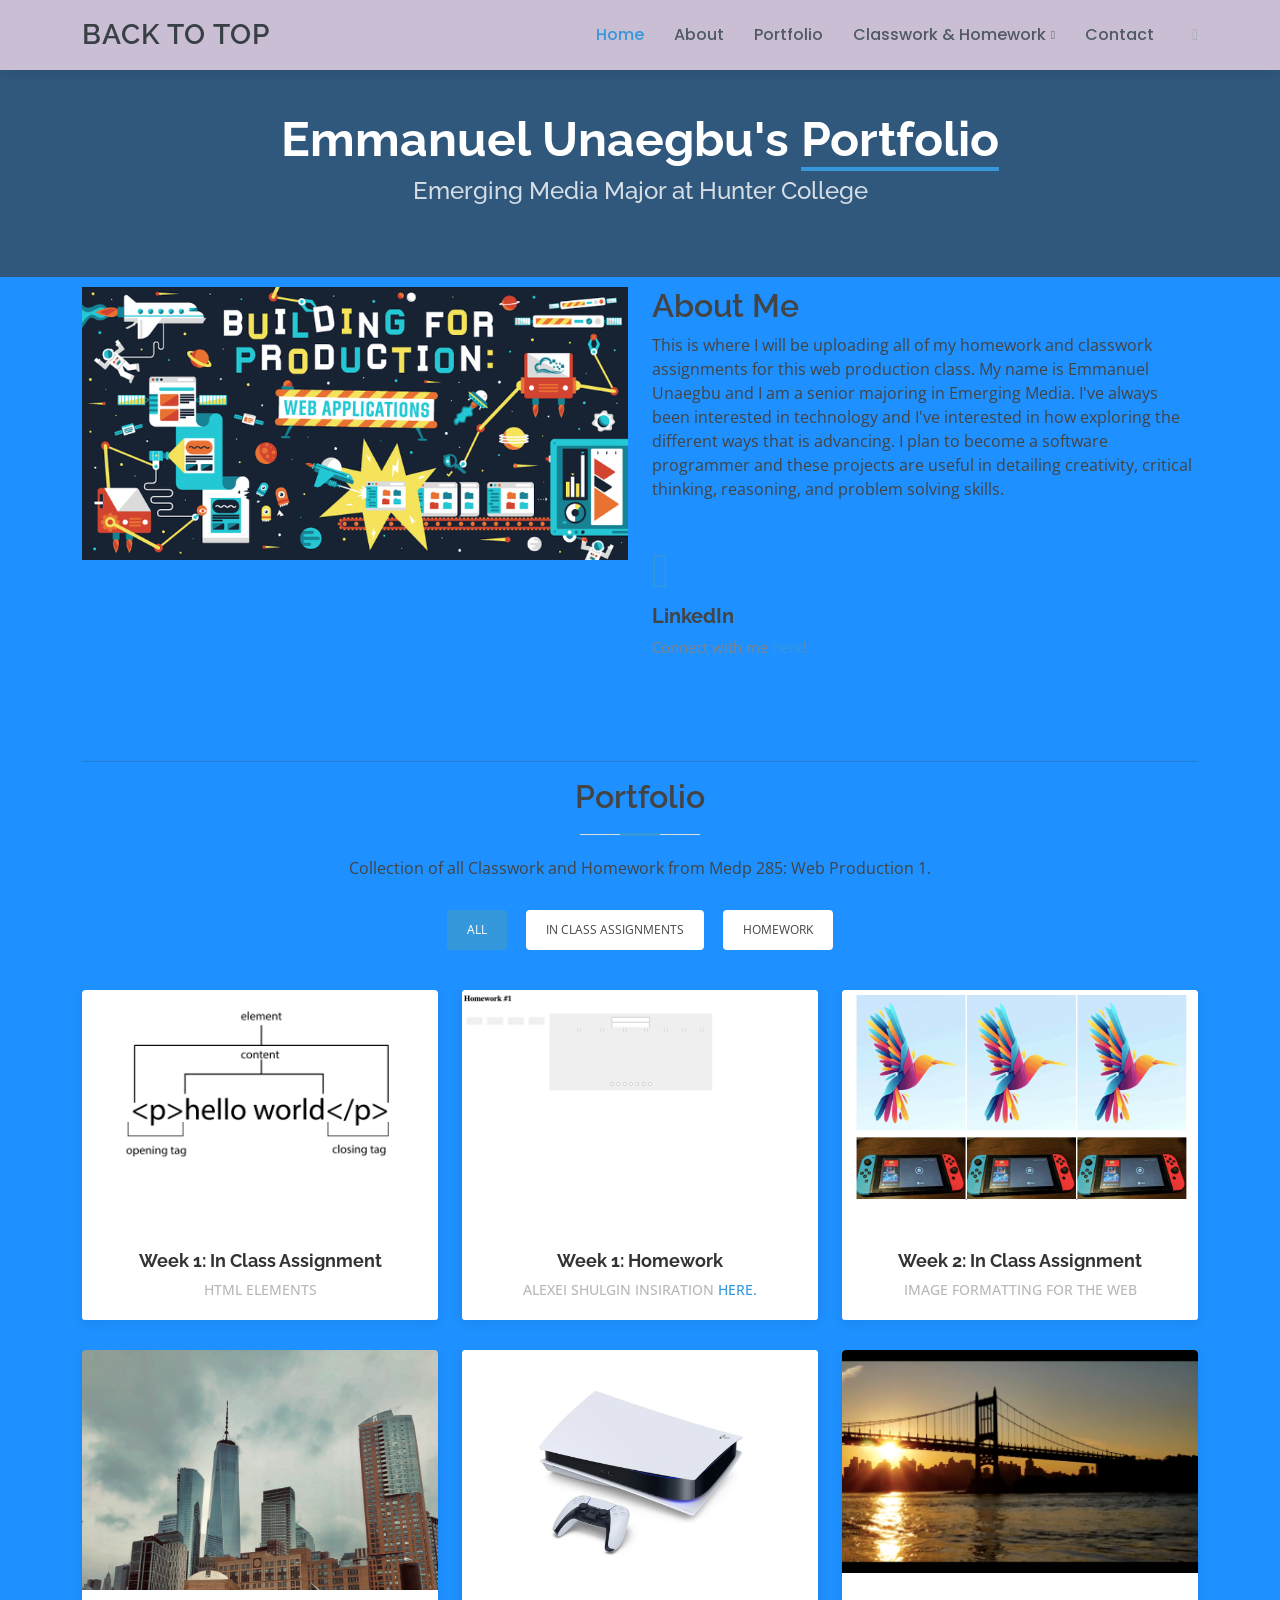
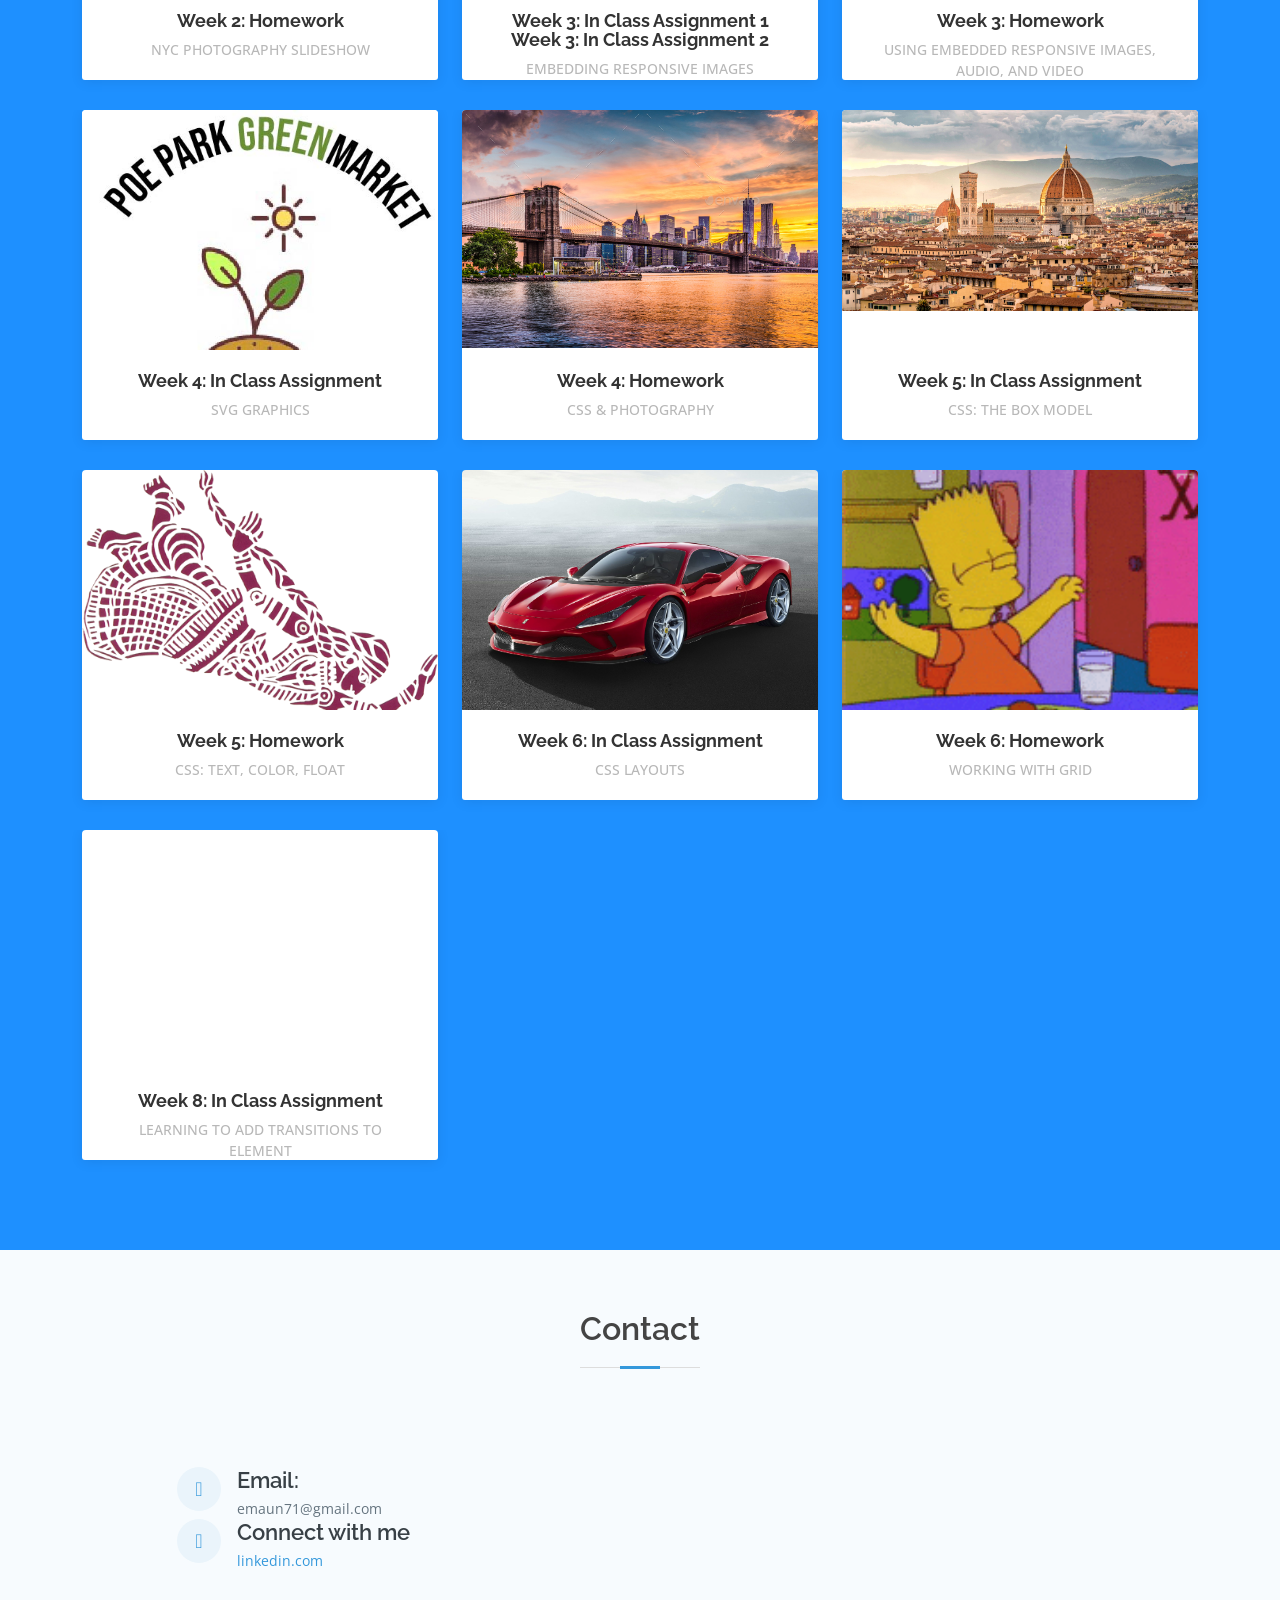
==== index.html @ 6c716d38 "Rename homepage-index.html to index.html" ====
<!DOCTYPE html>
<html lang="en">

<head>
  <meta charset="utf-8">
  <meta content="width=device-width, initial-scale=1.0" name="viewport">

  <title>Emmanuel Unaegbu's Portfolio</title>
  <meta name="description" content="Web Production Home Page">
  <meta name="author" content="Emmanuel Unaegbu">
  <link rel="shortcut icon" href="img/favicon.png">

  <link href="img/favicon.png" rel="icon">
  <link href="assets/img/apple-touch-icon.png" rel="apple-touch-icon">

  <!-- Google Fonts -->
  <link href="https://fonts.googleapis.com/css?family=Open+Sans:300,300i,400,400i,600,600i,700,700i|Raleway:300,300i,400,400i,500,500i,600,600i,700,700i|Poppins:300,300i,400,400i,500,500i,600,600i,700,700i" rel="stylesheet">

  <!-- Vendor CSS Files -->
  <link href="bootstrap.min.css" rel="stylesheet">
  <link href="bootstrap-icons.css" rel="stylesheet">
  <link href="boxicons.min.css" rel="stylesheet">
  <link href="glightbox.min.css" rel="stylesheet">
  <link href="swiper-bundle.min.css" rel="stylesheet">

  <!-- Template Main CSS File -->
  <link href="carousel.css" rel="stylesheet">

  <!-- =======================================================
  * Template Name: Lumia - v4.1.0
  * Template URL: https://bootstrapmade.com/lumia-bootstrap-business-template/
  * Author: BootstrapMade.com
  * License: https://bootstrapmade.com/license/
  ======================================================== -->
</head>

<body>

  <!-- ======= Header ======= -->
  <header id="header" class="fixed-top d-flex align-items-center">
    <div class="container d-flex align-items-center">

      <div class="logo me-auto">
        <h1><a href="index.html">Back to Top</a></h1>
        <!-- Uncomment below if you prefer to use an image logo -->
        <!-- <a href="index.html"><img src="assets/img/logo.png" alt="" class="img-fluid"></a>-->
      </div>

      <nav id="navbar" class="navbar order-last order-lg-0">
        <ul>
          <li><a class="nav-link scrollto active" href="#hero">Home</a></li>
          <li><a class="nav-link scrollto" href="#about">About</a></li>
          <li><a class="nav-link scrollto " href="#portfolio">Portfolio</a></li>
          <li class="dropdown"><a href="#"><span>Classwork & Homework</span> <i class="bi bi-chevron-down"></i></a>
            <ul>
              <li class="dropdown"><a href="#"><span>Week 1</span> <i class="bi bi-chevron-right"></i></a>
                <ul>
                  <li><a href="HW1.html">Homework</a></li>
                  <li><a href="CW1.html">In Class Assignment</a></li>
                </ul>
              </li>

              <li class="dropdown"><a href="#"><span>Week 2</span> <i class="bi bi-chevron-right"></i></a>
                <ul>
                  <li><a href="HW2.html">Homework</a></li>
                  <li><a href="CW2.html">In Class Assignment</a></li>
                </ul>
              </li>

              <li class="dropdown"><a href="#"><span>Week 3</span> <i class="bi bi-chevron-right"></i></a>
                <ul>
                  <li><a href="HW3.html">Homework</a></li>
                  <li><a href="CW3.1.html">In Class Assignment 1</a></li>
                  <li><a href="CW3.2.html">In Class Assignment 2</a></li>
                </ul>
              </li>

              <li class="dropdown"><a href="#"><span>Week 4</span> <i class="bi bi-chevron-right"></i></a>
                <ul>
                  <li><a href="HW4.html">Homework</a></li>
                  <li><a href="CW4.html">In Class Assignment</a></li>
                </ul>
              </li>

              <li class="dropdown"><a href="#"><span>Week 5</span> <i class="bi bi-chevron-right"></i></a>
                <ul>
                  <li><a href="HW5.html">Homework</a></li>
                  <li><a href="CW5.html">In Class Assignment</a></li>
                </ul>
              </li>

              <li class="dropdown"><a href="#"><span>Week 6</span> <i class="bi bi-chevron-right"></i></a>
                <ul>
                  <li><a href="HW6.html">Homework 1</a></li>
                  <li><a href="HW6b.html">Homework 2 </a></li>
                  <li><a href="CW6.html">In Class Assignment</a></li>
                </ul>
              </li>

              <li class="dropdown"><a href="#"><span>Week 7</span> <i class="bi bi-chevron-right"></i></a>
                <ul>

                  <li><a href="CW7.html">In Class Assignment</a></li>
                </ul>
              </li>

            </ul>
          </li>

          <li><a class="nav-link scrollto" href="#contact">Contact</a></li>
        </ul>
        <i class="bi bi-list mobile-nav-toggle"></i>
      </nav><!-- .navbar -->

      <div class="header-social-links d-flex align-items-center">

        <a href="linkedin.com/in/emmanuel-unaegbu-a57628207" class="linkedin"><i class="bi bi-linkedin"></i></i></a>
      </div>

    </div>
  </header><!-- End Header -->

  <!-- ======= Hero Section ======= -->
  <section id="hero" class="d-flex flex-column justify-content-center align-items-center">
    <div class="container text-center text-md-left" data-aos="fade-up">
      <h1>Emmanuel Unaegbu's <span>Portfolio</span></h1>
      <h2>Emerging Media Major at Hunter College</h2>
    </div>
  </section><!-- End Hero -->

  <main id="main">

    <!-- ======= About Section ======= -->
    <section id="about" class="about">
      <div class="container">

        <div class="row">
          <div class="col-lg-6">
            <img src="build.jpg" class="img-fluid" alt="">
          </div>
          <div class="col-lg-6 pt-4 pt-lg-0">
            <h3>About Me</h3>
            <p>
              This is where I will be uploading all of my homework and classwork assignments for this web production class.
                My name is Emmanuel Unaegbu and I am a senior majoring in Emerging Media. I've always been interested in technology
                and I've interested in how exploring the different ways that is advancing. I plan to become a software programmer
                and these projects are useful in detailing creativity, critical thinking, reasoning, and problem solving skills.

            </p>
            <div class="row icon-boxes">
              <div class="col-md-6">
                <i class="bi bi-linkedin"></i>
                <h4>LinkedIn</h4>
                <p>Connect with me<a href="linkedin.com/in/emmanuel-unaegbu-a57628207"> here</a>!</p>
              </div>

            </div>
          </div>
        </div>

      </div>
    </section><!-- End About Section -->


    <!-- ======= Portfolio Section ======= -->
    <section id="portfolio" class="portfolio">
      <div class="container">
<hr>
        <div class="section-title">
          <h2>Portfolio</h2>
          <p>Collection of all Classwork and Homework from Medp 285: Web Production 1.</p>
        </div>

        <div class="row">
          <div class="col-lg-12">
            <ul id="portfolio-flters">
              <li data-filter="*" class="filter-active">All</li>
              <li data-filter=".filter-class">In Class Assignments</li>
              <li data-filter=".filter-hw">Homework</li>
            </ul>
          </div>
        </div>

        <div class="row portfolio-container">

          <div class="col-lg-4 col-md-6 portfolio-item filter-class wow fadeInUp">
            <div class="portfolio-wrap">
              <figure>
                <img src="html.png" class="img-fluid" alt="">
                <a href="html.png" data-gallery="portfolioGallery" class="link-preview portfolio-lightbox" title="Preview"><i class="bx bx-plus"></i></a>
                <a href="CW1.html" class="link-details" title="More Details"><i class="bx bx-link"></i></a>
              </figure>

              <div class="portfolio-info">
                <h4><a href="CW1.html">Week 1: In Class Assignment</a></h4>
                <p>HTML Elements</p>
              </div>
            </div>
          </div>

          <div class="col-lg-4 col-md-6 portfolio-item filter-hw wow fadeInUp">
            <div class="portfolio-wrap">
              <figure>
                <img src="HW1pic.png" class="img-fluid" alt="">
                <a href="HW1pic.png" class="link-preview portfolio-lightbox" data-gallery="portfolioGallery" title="Preview"><i class="bx bx-plus"></i></a>
                <a href="HW1.html" class="link-details" title="More Details"><i class="bx bx-link"></i></a>
              </figure>

              <div class="portfolio-info">
                <h4><a href="HW1.html">Week 1: Homework</a></h4>
                <p> Alexei Shulgin Insiration <a href="http://www.c3.hu/collection/form/index1.html"> here.</a></p>
              </div>
            </div>
          </div>

          <div class="col-lg-4 col-md-6 portfolio-item filter-class wow fadeInUp">
            <div class="portfolio-wrap">
              <figure>
                <img src="CW2pic.png" class="img-fluid" alt="">
                <a href="CW2pic.png" data-gallery="portfolioGallery" class="link-preview portfolio-lightbox" title="Preview"><i class="bx bx-plus"></i></a>
                <a href="CW2.html" class="link-details" title="More Details"><i class="bx bx-link"></i></a>
              </figure>

              <div class="portfolio-info">
                <h4><a href="CW2.html">Week 2: In Class Assignment</a></h4>
                <p> Image Formatting for the Web</p>
              </div>
            </div>
          </div>

          <div class="col-lg-4 col-md-6 portfolio-item filter-hw wow fadeInUp">
            <div class="portfolio-wrap">
              <figure>
                <img src="img07.jpg" class="img-fluid" alt="">
                <a href="img07.jpg" class="link-preview portfolio-lightbox" data-gallery="portfolioGallery" title="Preview"><i class="bx bx-plus"></i></a>
                <a href="HW2.html" class="link-details" title="More Details"><i class="bx bx-link"></i></a>
              </figure>

              <div class="portfolio-info">
                <h4><a href="HW2.html">Week 2: Homework</a></h4>
                <p> NYC Photography Slideshow</p>
              </div>
            </div>
          </div>

          <div class="col-lg-4 col-md-6 portfolio-item filter-class wow fadeInUp">
            <div class="portfolio-wrap">
              <figure>
                <img src="CW3pic.png" class="img-fluid" alt="">
                <a href="CW3pic.png" data-gallery="portfolioGallery" class="link-preview portfolio-lightbox" title="Preview"><i class="bx bx-plus"></i></a>
                <a href="CW3.1.html" class="link-details" title="More Details"><i class="bx bx-link"></i></a>
                <a href="CW3.2.html" class="link-details" title="More Details"><i class="bx bx-link"></i></a>
              </figure>

              <div class="portfolio-info">
                <h4><a href="CW3.1.html">Week 3: In Class Assignment 1</a></h4>
                <h4><a href="CW3.2.html">Week 3: In Class Assignment 2</a></h4>
                  <p> Embedding Responsive Images</p>
              </div>
            </div>
          </div>

          <div class="col-lg-4 col-md-6 portfolio-item filter-hw wow fadeInUp">
            <div class="portfolio-wrap">
              <figure>
                <img src="HW3pic.png" class="img-fluid" alt="">
                <a href="HW3pic.png" class="link-preview portfolio-lightbox" data-gallery="portfolioGallery" title="Preview"><i class="bx bx-plus"></i></a>
                <a href="HW3.html" class="link-details" title="More Details"><i class="bx bx-link"></i></a>
              </figure>

              <div class="portfolio-info">
                <h4><a href="HW3.html">Week 3: Homework</a></h4>
                <p> Using Embedded Responsive Images, Audio, and Video</p>
              </div>
            </div>
          </div>

          <div class="col-lg-4 col-md-6 portfolio-item filter-class wow fadeInUp">
            <div class="portfolio-wrap">
              <figure>
                <img src="logo.svg" class="img-fluid" alt="">
                <a href="logo.svg" data-gallery="portfolioGallery" class="link-preview portfolio-lightbox" title="Preview"><i class="bx bx-plus"></i></a>
                <a href="CW.html" class="link-details" title="More Details"><i class="bx bx-link"></i></a>
              </figure>

              <div class="portfolio-info">
                <h4><a href="CW4.html">Week 4: In Class Assignment</a></h4>
                <p>SVG Graphics</p>
              </div>
            </div>
          </div>

          <div class="col-lg-4 col-md-6 portfolio-item filter-hw wow fadeInUp">
            <div class="portfolio-wrap">
              <figure>
                <img src="citybanner.jpg" class="img-fluid" alt="">
                <a href="citybanner.jpg" class="link-preview portfolio-lightbox" data-gallery="portfolioGallery" title="Preview"><i class="bx bx-plus"></i></a>
                <a href="HW4.html" class="link-details" title="More Details"><i class="bx bx-link"></i></a>
              </figure>

              <div class="portfolio-info">
                <h4><a href="HW4.html">Week 4: Homework</a></h4>
                <p> CSS & Photography </p>
              </div>
            </div>
          </div>

          <div class="col-lg-4 col-md-6 portfolio-item filter-class wow fadeInUp">
            <div class="portfolio-wrap">
              <figure>
                <img src="florence.jpg" class="img-fluid" alt="">
                <a href="florence.jpg" data-gallery="portfolioGallery" class="link-preview portfolio-lightbox" title="Preview"><i class="bx bx-plus"></i></a>
                <a href="CW5.html" class="link-details" title="More Details"><i class="bx bx-link"></i></a>
              </figure>

              <div class="portfolio-info">
                <h4><a href="CW5.html">Week 5: In Class Assignment</a></h4>
                <p>CSS: The Box Model</p>
              </div>
            </div>
          </div>

          <div class="col-lg-4 col-md-6 portfolio-item filter-hw wow fadeInUp">
            <div class="portfolio-wrap">
              <figure>
                <img src="rushdie.gif" class="img-fluid" alt="">
                <a href="rushdie.gif" class="link-preview portfolio-lightbox" data-gallery="portfolioGallery" title="Preview"><i class="bx bx-plus"></i></a>
                <a href="HW5.html" class="link-details" title="More Details"><i class="bx bx-link"></i></a>
              </figure>

              <div class="portfolio-info">
                <h4><a href="HW5.html">Week 5: Homework</a></h4>
                <p>CSS: Text, Color, Float</p>
              </div>
            </div>
          </div>

          <div class="col-lg-4 col-md-6 portfolio-item filter-class wow fadeInUp">
            <div class="portfolio-wrap">
              <figure>
                <img src="ferrari1.jpg" class="img-fluid" alt="">
                <a href="ferrari1.jpg" data-gallery="portfolioGallery" class="link-preview portfolio-lightbox" title="Preview"><i class="bx bx-plus"></i></a>
                <a href="CW6.html" class="link-details" title="More Details"><i class="bx bx-link"></i></a>
              </figure>

              <div class="portfolio-info">
                <h4><a href="CW6.html">Week 6: In Class Assignment</a></h4>
                <p> CSS Layouts</p>
              </div>
            </div>
          </div>

          <div class="col-lg-4 col-md-6 portfolio-item filter-hw wow fadeInUp">
            <div class="portfolio-wrap">
              <figure>
                <img src="happy30.gif" height="300"  width="500" class="img-fluid" alt="">
                <a href="happy30.gif" height="300"  width="500" class="link-preview portfolio-lightbox" data-gallery="portfolioGallery" title="Preview"><i class="bx bx-plus"></i></a>
                <a href="HW6.html" class="link-details" title="More Details"><i class="bx bx-link"></i></a>
                <a href="HW6b.html" class="link-details" title="More Details"><i class="bx bx-link"></i></a>
              </figure>

              <div class="portfolio-info">
                <h4><a href="HW6.html">Week 6: Homework</a></h4>
                <p>Working with Grid</p>
              </div>
            </div>
          </div>

          <div class="col-lg-4 col-md-6 portfolio-item filter-class wow fadeInUp">
            <div class="portfolio-wrap">
              <figure>
                <img src="img/Week8Class.JPG" class="img-fluid" alt="">
                <a href="img/Week8Class.JPG" data-gallery="portfolioGallery" class="link-preview portfolio-lightbox" title="Preview"><i class="bx bx-plus"></i></a>
                <a href="Week8Class.html" class="link-details" title="More Details"><i class="bx bx-link"></i></a>
              </figure>

              <div class="portfolio-info">
                <h4><a href="Week8Class.html">Week 8: In Class Assignment</a></h4>
                <p> Learning to add transitions to element</p>
              </div>
            </div>
          </div>



        </div>

      </div>
    </section><!-- End Portfolio Section -->


    <!-- ======= Contact Section ======= -->
    <section id="contact" class="contact section-bg">
      <div class="container">

        <div class="section-title">
          <h2>Contact</h2>
        </div>

        <div class="row mt-5 justify-content-center">

          <div class="col-lg-10">



                <div class="col-lg-4 info mt-4 mt-lg-0">
                  <i class="bi bi-envelope"></i>
                  <h4>Email:</h4>
                  <p>emaun71@gmail.com</p>
                </div>

                <div class="col-lg-4 info mt-4 mt-lg-0">
                  <i class="bi bi-linkedin"></i>
                  <h4>Connect with me</h4>
                  <p><a href="linkedin.com/in/emmanuel-unaegbu-a57628207">linkedin.com</a></p>
                </div>
              </div>
            </div>

          </div>

        </div>

        </div>

      </div>
    </section><!-- End Contact Section -->

  </main><!-- End #main -->

  <a href="#" class="back-to-top d-flex align-items-center justify-content-center"><i class="bi bi-arrow-up-short"></i></a>

  <!-- Vendor JS Files -->
  <script src="bootstrap.bundle.min.js"></script>
  <script src="glightbox.min.js"></script>
  <script src="isotope.pkgd.min.js"></script>
  <script src="validate.js"></script>
  <script src="purecounter.js"></script>
  <script src="swiper-bundle.min.js"></script>
  <script src="noframework.waypoints.js"></script>

  <!-- Template Main JS File -->
  <script src="main.js"></script>



</body>

</html>
---- carousel.css ----
/**
* Template Name: Lumia - v4.1.0
* Template URL: https://bootstrapmade.com/lumia-bootstrap-business-template/
* Author: BootstrapMade.com
* License: https://bootstrapmade.com/license/
*/

/*--------------------------------------------------------------
# General
--------------------------------------------------------------*/
body {
  font-family: "Open Sans", sans-serif;
  color: #444444;
  background-color:DodgerBlue;
}

a {
  color: #3498db;
  text-decoration: none;
}

a:hover {
  color: #5faee3;
  text-decoration: none;
}

h1, h2, h3, h4, h5, h6 {
  font-family: "Raleway", sans-serif;
}

/*--------------------------------------------------------------
# Back to top button
--------------------------------------------------------------*/
.back-to-top {
  position: fixed;
  visibility: hidden;
  opacity: 0;
  right: 15px;
  bottom: 15px;
  z-index: 996;
  background: #3498db;
  width: 40px;
  height: 40px;
  border-radius: 4px;
  transition: all 0.4s;
}

.back-to-top i {
  font-size: 28px;
  color: #fff;
  line-height: 0;
}

.back-to-top:hover {
  background: #57aae1;
  color: #fff;
}

.back-to-top.active {
  visibility: visible;
  opacity: 1;
}

/*--------------------------------------------------------------
# Header
--------------------------------------------------------------*/
#header {
  height: 70px;
  transition: all 0.5s;
  z-index: 997;
  transition: all 0.5s;
  background:#cabed5;
  box-shadow: 0px 2px 15px rgba(0, 0, 0, 0.1);
}

#header .logo h1 {
  font-size: 28px;
  margin: 0;
  font-weight: 600;
  letter-spacing: 1px;
  text-transform: uppercase;
  color: #384046;
}

#header .logo h1 a, #header .logo h1 a:hover {
  color: #384046;
  text-decoration: none;
}

#header .logo img {
  max-height: 40px;
}

/*--------------------------------------------------------------
# Header Social Links
--------------------------------------------------------------*/
.header-social-links {
  margin: 0 0 0 30px;
}

.header-social-links a {
  color: #9ba6af;
  padding-left: 8px;
  display: inline-block;
  line-height: 0px;
  transition: 0.3s;
}

.header-social-links a i {
  line-height: 0;
}

.header-social-links a:hover {
  color: #3498db;
}

@media (max-width: 768px) {
  .header-social-links {
    margin: 0 15px 0 0;
  }
}

/*--------------------------------------------------------------
# Navigation Menu
--------------------------------------------------------------*/
/**
* Desktop Navigation
*/
.navbar {
  padding: 0;
}

.navbar ul {
  margin: 0;
  padding: 0;
  display: flex;
  list-style: none;
  align-items: center;
}

.navbar li {
  position: relative;
}

.navbar a {
  display: flex;
  align-items: center;
  justify-content: space-between;
  padding: 10px 0 10px 30px;
  font-family: "Poppins", sans-serif;
  font-size: 16px;
  font-weight: 500;
  color: #4f5a62;
  white-space: nowrap;
  transition: 0.3s;
}

.navbar a i {
  font-size: 12px;
  line-height: 0;
  margin-left: 5px;
}

.navbar a:hover, .navbar .active, .navbar li:hover > a {
  color: #3498db;
}

.navbar .dropdown ul {
  display: block;
  position: absolute;
  left: 14px;
  top: calc(100% + 30px);
  margin: 0;
  padding: 10px 0;
  z-index: 99;
  opacity: 0;
  visibility: hidden;
  background: #fff;
  box-shadow: 0px 0px 30px rgba(127, 137, 161, 0.25);
  transition: 0.3s;
}

.navbar .dropdown ul li {
  min-width: 200px;
}

.navbar .dropdown ul a {
  padding: 10px 20px;
  font-size: 14px;
  font-weight: 400;
  color: #21262a;
}

.navbar .dropdown ul a i {
  font-size: 12px;
}

.navbar .dropdown ul a:hover, .navbar .dropdown ul .active:hover, .navbar .dropdown ul li:hover > a {
  color: #3498db;
}

.navbar .dropdown:hover > ul {
  opacity: 1;
  top: 100%;
  visibility: visible;
}

.navbar .dropdown .dropdown ul {
  top: 0;
  left: calc(100% - 30px);
  visibility: hidden;
}

.navbar .dropdown .dropdown:hover > ul {
  opacity: 1;
  top: 0;
  left: 100%;
  visibility: visible;
}

@media (max-width: 1366px) {
  .navbar .dropdown .dropdown ul {
    left: -90%;
  }
  .navbar .dropdown .dropdown:hover > ul {
    left: -100%;
  }
}

/**
* Mobile Navigation
*/
.mobile-nav-toggle {
  color: #384046;
  font-size: 28px;
  cursor: pointer;
  display: none;
  line-height: 0;
  transition: 0.5s;
}

.mobile-nav-toggle.bi-x {
  color: #fff;
}

@media (max-width: 991px) {
  .mobile-nav-toggle {
    display: block;
  }
  .navbar ul {
    display: none;
  }
}

.navbar-mobile {
  position: fixed;
  overflow: hidden;
  top: 0;
  right: 0;
  left: 0;
  bottom: 0;
  background: rgba(33, 38, 42, 0.9);
  transition: 0.3s;
  z-index: 999;
}

.navbar-mobile .mobile-nav-toggle {
  position: absolute;
  top: 15px;
  right: 15px;
}

.navbar-mobile ul {
  display: block;
  position: absolute;
  top: 55px;
  right: 15px;
  bottom: 15px;
  left: 15px;
  padding: 10px 0;
  background-color: #fff;
  overflow-y: auto;
  transition: 0.3s;
}

.navbar-mobile a {
  padding: 10px 20px;
  font-size: 15px;
  color: #384046;
}

.navbar-mobile a:hover, .navbar-mobile .active, .navbar-mobile li:hover > a {
  color: #3498db;
}

.navbar-mobile .getstarted {
  margin: 15px;
}

.navbar-mobile .dropdown ul {
  position: static;
  display: none;
  margin: 10px 20px;
  padding: 10px 0;
  z-index: 99;
  opacity: 1;
  visibility: visible;
  background: #fff;
  box-shadow: 0px 0px 30px rgba(127, 137, 161, 0.25);
}

.navbar-mobile .dropdown ul li {
  min-width: 200px;
}

.navbar-mobile .dropdown ul a {
  padding: 10px 20px;
}

.navbar-mobile .dropdown ul a i {
  font-size: 12px;
}

.navbar-mobile .dropdown ul a:hover, .navbar-mobile .dropdown ul .active:hover, .navbar-mobile .dropdown ul li:hover > a {
  color: #3498db;
}

.navbar-mobile .dropdown > .dropdown-active {
  display: block;
}

/*--------------------------------------------------------------
# Hero Section
--------------------------------------------------------------*/
#hero {
  width: 100%;
  height: 23vh;
  background: url("../img/rain.jpg") center center;
  background-size: cover;
  position: relative;
  margin-top: 70px;
  padding: 0;
}

#hero:before {
  content: "";
  background: rgba(56, 64, 70, 0.7);
  position: absolute;
  bottom: 0;
  top: 0;
  left: 0;
  right: 0;
}

#hero .container {
  z-index: 2;
}

#hero h1 {
  margin: 0 0 10px 0;
  font-size: 48px;
  font-weight: 700;
  line-height: 56px;
  color: #fff;
}

#hero h1 span {
  border-bottom: 4px solid #3498db;
}

#hero h2 {
  color: rgba(255, 255, 255, 0.8);
  margin-bottom: 30px;
  font-size: 24px;
}

#hero .btn-get-started {
  font-family: "Poppins", sans-serif;
  font-weight: 400;
  font-size: 13px;
  letter-spacing: 2px;
  display: inline-block;
  padding: 12px 28px;
  border-radius: 4px;
  transition: ease-in-out 0.3s;
  color: #fff;
  background: #3498db;
  text-transform: uppercase;
}

#hero .btn-get-started:hover {
  background: #4ea5e0;
}

@media (max-width: 992px) {
  #hero {
    height: calc(100vh - 70px);
  }
}

@media (max-width: 768px) {
  #hero h1 {
    font-size: 30px;
    line-height: 36px;
  }
  #hero h2 {
    font-size: 18px;
    line-height: 24px;
    margin-bottom: 30px;
  }
}

/*--------------------------------------------------------------
# Sections General
--------------------------------------------------------------*/
section {
  padding: 60px 0;
}

.section-bg {
  background-color: #f7fbfe;
}

.section-title {
  text-align: center;
  padding-bottom: 30px;
}

.section-title h2 {
  font-size: 32px;
  font-weight: 600;
  margin-bottom: 20px;
  padding-bottom: 20px;
  position: relative;
}

.section-title h2::before {
  content: '';
  position: absolute;
  display: block;
  width: 120px;
  height: 1px;
  background: #ddd;
  bottom: 1px;
  left: calc(50% - 60px);
}

.section-title h2::after {
  content: '';
  position: absolute;
  display: block;
  width: 40px;
  height: 3px;
  background: #3498db;
  bottom: 0;
  left: calc(50% - 20px);
}

.section-title p {
  margin-bottom: 0;
}


/*--------------------------------------------------------------
# About
--------------------------------------------------------------*/
.about {
  padding: 10px 0;
}

.about h3 {
  font-weight: 600;
  font-size: 32px;
}

.about ul {
  list-style: none;
  padding: 0;
  font-size: 15px;
}

.about ul li + li {
  margin-top: 10px;
}

.about ul li {
  position: relative;
  padding-left: 26px;
}

.about ul i {
  position: absolute;
  left: 0;
  top: 0;
  font-size: 22px;
  color: #3498db;
}

.about .icon-boxes {
  padding-top: 10px;
}

.about .icon-boxes h4 {
  font-size: 20px;
  font-weight: 700;
  margin-top: 5px;
}

.about .icon-boxes i {
  font-size: 48px;
  color: #3498db;
}

.about .icon-boxes p {
  font-size: 15px;
  color: #848484;
}

/*--------------------------------------------------------------
# Portfolio
--------------------------------------------------------------*/
.portfolio {
  padding: 60px 0;
}

.portfolio #portfolio-flters {
  padding: 0;
  margin: 0 0 35px 0;
  list-style: none;
  text-align: center;
}

.portfolio #portfolio-flters li {
  cursor: pointer;
  margin: 0 15px 15px 0;
  display: inline-block;
  padding: 10px 20px;
  font-size: 12px;
  line-height: 20px;
  color: #444444;
  border-radius: 4px;
  text-transform: uppercase;
  background: #fff;
  margin-bottom: 5px;
  transition: all 0.3s ease-in-out;
}

.portfolio #portfolio-flters li:hover, .portfolio #portfolio-flters li.filter-active {
  background: #3498db;
  color: #fff;
}

.portfolio #portfolio-flters li:last-child {
  margin-right: 0;
}

.portfolio .portfolio-wrap {
  box-shadow: 0px 2px 12px rgba(0, 0, 0, 0.08);
  transition: 0.3s;
}

.portfolio .portfolio-wrap:hover {
  box-shadow: 0px 4px 14px rgba(0, 0, 0, 0.16);
}

.portfolio .portfolio-item {
  position: relative;
  height: 360px;
  overflow: hidden;
}

.portfolio .portfolio-item figure {
  background:white;
  overflow: hidden;
  height: 240px;
  position: relative;
  border-radius: 4px 4px 0 0;
  margin: 0;
}

.portfolio .portfolio-item figure:hover img {
  opacity: 0.4;
  transition: .4s;
}

.portfolio .portfolio-item figure .link-preview, .portfolio .portfolio-item figure .link-details {
  position: absolute;
  display: flex;
  align-items: center;
  justify-content: center;
  opacity: 0;
  line-height: 0;
  text-align: center;
  width: 36px;
  height: 36px;
  background: #fff;
  border-radius: 50%;
  transition: all .2s linear;
  overflow: hidden;
  font-size: 20px;
}

.portfolio .portfolio-item figure .link-preview i, .portfolio .portfolio-item figure .link-details i {
  color: #384046;
  line-height: 0;
}

.portfolio .portfolio-item figure .link-preview:hover, .portfolio .portfolio-item figure .link-details:hover {
  background: #3498db;
}

.portfolio .portfolio-item figure .link-preview:hover i, .portfolio .portfolio-item figure .link-details:hover i {
  color: #fff;
}

.portfolio .portfolio-item figure .link-preview {
  left: calc(50% - 38px);
  top: calc(50% - 18px);
}

.portfolio .portfolio-item figure .link-details {
  right: calc(50% - 38px);
  top: calc(50% - 18px);
}

.portfolio .portfolio-item figure:hover .link-preview {
  opacity: 1;
  left: calc(50% - 44px);
}

.portfolio .portfolio-item figure:hover .link-details {
  opacity: 1;
  right: calc(50% - 44px);
}

.portfolio .portfolio-item .portfolio-info {
  background: #fff;
  text-align: center;
  padding: 30px;
  height: 90px;
  border-radius: 0 0 3px 3px;
}

.portfolio .portfolio-item .portfolio-info h4 {
  font-size: 18px;
  line-height: 1px;
  font-weight: 700;
  margin-bottom: 18px;
  padding-bottom: 0;
}

.portfolio .portfolio-item .portfolio-info h4 a {
  color: #333;
}

.portfolio .portfolio-item .portfolio-info h4 a:hover {
  color: #3498db;
}

.portfolio .portfolio-item .portfolio-info p {
  padding: 0;
  margin: 0;
  color: #b8b8b8;
  font-weight: 500;
  font-size: 14px;
  text-transform: uppercase;
}

/*--------------------------------------------------------------
# Portfolio Details
--------------------------------------------------------------*/
.portfolio-details {
  padding-top: 0;
}

.portfolio-details .portfolio-details-slider img {
  width: 100%;
}

.portfolio-details .portfolio-details-slider .swiper-pagination {
  margin-top: 20px;
  position: relative;
}

.portfolio-details .portfolio-details-slider .swiper-pagination .swiper-pagination-bullet {
  width: 12px;
  height: 12px;
  background-color: #fff;
  opacity: 1;
  border: 1px solid #3498db;
}

.portfolio-details .portfolio-details-slider .swiper-pagination .swiper-pagination-bullet-active {
  background-color: #3498db;
}

.portfolio-details .portfolio-info {
  padding: 30px;
  box-shadow: 0px 0 30px rgba(56, 64, 70, 0.08);
}

.portfolio-details .portfolio-info h3 {
  font-size: 22px;
  font-weight: 700;
  margin-bottom: 20px;
  padding-bottom: 20px;
  border-bottom: 1px solid #eee;
}

.portfolio-details .portfolio-info ul {
  list-style: none;
  padding: 0;
  font-size: 15px;
}

.portfolio-details .portfolio-info ul li + li {
  margin-top: 10px;
}

.portfolio-details .portfolio-description {
  padding-top: 30px;
}

.portfolio-details .portfolio-description h2 {
  font-size: 26px;
  font-weight: 700;
  margin-bottom: 20px;
}

.portfolio-details .portfolio-description p {
  padding: 0;
}

/*--------------------------------------------------------------
# Contact
--------------------------------------------------------------*/
.contact .info-wrap {
  padding: 30px;
  background: #fff;
  border-radius: 4px;
}

.contact .info i {
  font-size: 20px;
  color: #3498db;
  float: left;
  width: 44px;
  height: 44px;
  background: #eaf4fb;
  display: flex;
  justify-content: center;
  align-items: center;
  border-radius: 50px;
  transition: all 0.3s ease-in-out;
}

.contact .info h4 {
  padding: 0 0 0 60px;
  font-size: 22px;
  font-weight: 600;
  margin-bottom: 5px;
  color: #384046;
}

.contact .info p {
  padding: 0 0 0 60px;
  margin-bottom: 0;
  font-size: 14px;
  color: #65747f;
}

.contact .info:hover i {
  background: #3498db;
  color: #fff;
}

.contact .php-email-form {
  width: 100%;
  padding: 30px;
  background: #fff;
  border-radius: 4px;
}

.contact .php-email-form .form-group {
  padding-bottom: 8px;
}

.contact .php-email-form .validate {
  display: none;
  color: red;
  margin: 0 0 15px 0;
  font-weight: 400;
  font-size: 13px;
}

.contact .php-email-form .error-message {
  display: none;
  color: #fff;
  background: #ed3c0d;
  text-align: left;
  padding: 15px;
  font-weight: 600;
}

.contact .php-email-form .error-message br + br {
  margin-top: 25px;
}

.contact .php-email-form .sent-message {
  display: none;
  color: #fff;
  background: #18d26e;
  text-align: center;
  padding: 15px;
  font-weight: 600;
}

.contact .php-email-form .loading {
  display: none;
  background: #fff;
  text-align: center;
  padding: 15px;
}

.contact .php-email-form .loading:before {
  content: "";
  display: inline-block;
  border-radius: 50%;
  width: 24px;
  height: 24px;
  margin: 0 10px -6px 0;
  border: 3px solid #18d26e;
  border-top-color: #eee;
  -webkit-animation: animate-loading 1s linear infinite;
  animation: animate-loading 1s linear infinite;
}

.contact .php-email-form input, .contact .php-email-form textarea {
  border-radius: 0;
  box-shadow: none;
  font-size: 14px;
}

.contact .php-email-form input {
  height: 44px;
}

.contact .php-email-form textarea {
  padding: 10px 12px;
}

.contact .php-email-form button[type="submit"] {
  background: #3498db;
  border: 0;
  padding: 10px 24px;
  color: #fff;
  transition: 0.4s;
  border-radius: 4px;
}

.contact .php-email-form button[type="submit"]:hover {
  background: #5faee3;
}

@-webkit-keyframes animate-loading {
  0% {
    transform: rotate(0deg);
  }
  100% {
    transform: rotate(360deg);
  }
}

@keyframes animate-loading {
  0% {
    transform: rotate(0deg);
  }
  100% {
    transform: rotate(360deg);
  }
}

/*--------------------------------------------------------------
# Breadcrumbs
--------------------------------------------------------------*/
.breadcrumbs {
  padding: 40px 0;
  margin-top: 70px;
}

.breadcrumbs h2 {
  font-size: 26px;
  font-weight: 300;
}

.breadcrumbs ol {
  display: flex;
  flex-wrap: wrap;
  list-style: none;
  padding: 0;
  margin: 0;
  font-size: 15px;
}

.breadcrumbs ol li + li {
  padding-left: 10px;
}

.breadcrumbs ol li + li::before {
  display: inline-block;
  padding-right: 10px;
  color: #4f5a62;
  content: "/";
}

@media (max-width: 768px) {
  .breadcrumbs .d-flex {
    display: block !important;
  }
  .breadcrumbs ol {
    display: block;
  }
  .breadcrumbs ol li {
    display: inline-block;
  }
}

/*--------------------------------------------------------------
# Footer
--------------------------------------------------------------*/
#footer {
  color: #444444;
  font-size: 14px;
  background: #f7fbfe;
}

#footer .footer-top {
  padding: 60px 0 30px 0;
  background: #fff;
}

#footer .footer-top .footer-contact {
  margin-bottom: 30px;
}

#footer .footer-top .footer-contact h4 {
  font-size: 22px;
  margin: 0 0 30px 0;
  padding: 2px 0 2px 0;
  line-height: 1;
  font-weight: 700;
}

#footer .footer-top .footer-contact p {
  font-size: 14px;
  line-height: 24px;
  margin-bottom: 0;
  font-family: "Raleway", sans-serif;
  color: #777777;
}

#footer .footer-top h4 {
  font-size: 16px;
  font-weight: bold;
  color: #444444;
  position: relative;
  padding-bottom: 12px;
}

#footer .footer-top .footer-links {
  margin-bottom: 30px;
}

#footer .footer-top .footer-links ul {
  list-style: none;
  padding: 0;
  margin: 0;
}

#footer .footer-top .footer-links ul i {
  padding-right: 2px;
  color: #3498db;
  font-size: 18px;
  line-height: 1;
}

#footer .footer-top .footer-links ul li {
  padding: 10px 0;
  display: flex;
  align-items: center;
}

#footer .footer-top .footer-links ul li:first-child {
  padding-top: 0;
}

#footer .footer-top .footer-links ul a {
  color: #777777;
  transition: 0.3s;
  display: inline-block;
  line-height: 1;
}

#footer .footer-top .footer-links ul a:hover {
  text-decoration: none;
  color: #3498db;
}

#footer .footer-newsletter {
  font-size: 15px;
}

#footer .footer-newsletter h4 {
  font-size: 16px;
  font-weight: bold;
  color: #444444;
  position: relative;
  padding-bottom: 12px;
}

#footer .footer-newsletter form {
  margin-top: 30px;
  background: #fff;
  padding: 6px 10px;
  position: relative;
  border-radius: 4px;
  text-align: left;
  border: 1px solid #b6daf2;
}

#footer .footer-newsletter form input[type="email"] {
  border: 0;
  padding: 4px 8px;
  width: calc(100% - 100px);
}

#footer .footer-newsletter form input[type="submit"] {
  position: absolute;
  top: 0;
  right: -2px;
  bottom: 0;
  border: 0;
  background: none;
  font-size: 16px;
  padding: 0 20px 2px 20px;
  background: #3498db;
  color: #fff;
  transition: 0.3s;
  border-radius: 0 4px 4px 0;
  box-shadow: 0px 2px 15px rgba(0, 0, 0, 0.1);
}

#footer .footer-newsletter form input[type="submit"]:hover {
  background: #57aae1;
}

#footer .credits {
  padding-top: 5px;
  font-size: 13px;
  color: #444444;
}

#footer .social-links a {
  font-size: 18px;
  display: inline-block;
  background: #3498db;
  color: #fff;
  line-height: 1;
  padding: 8px 0;
  margin-right: 4px;
  border-radius: 50%;
  text-align: center;
  width: 36px;
  height: 36px;
  transition: 0.3s;
}

#footer .social-links a:hover {
  background: #5faee3;
  color: #fff;
  text-decoration: none;
}
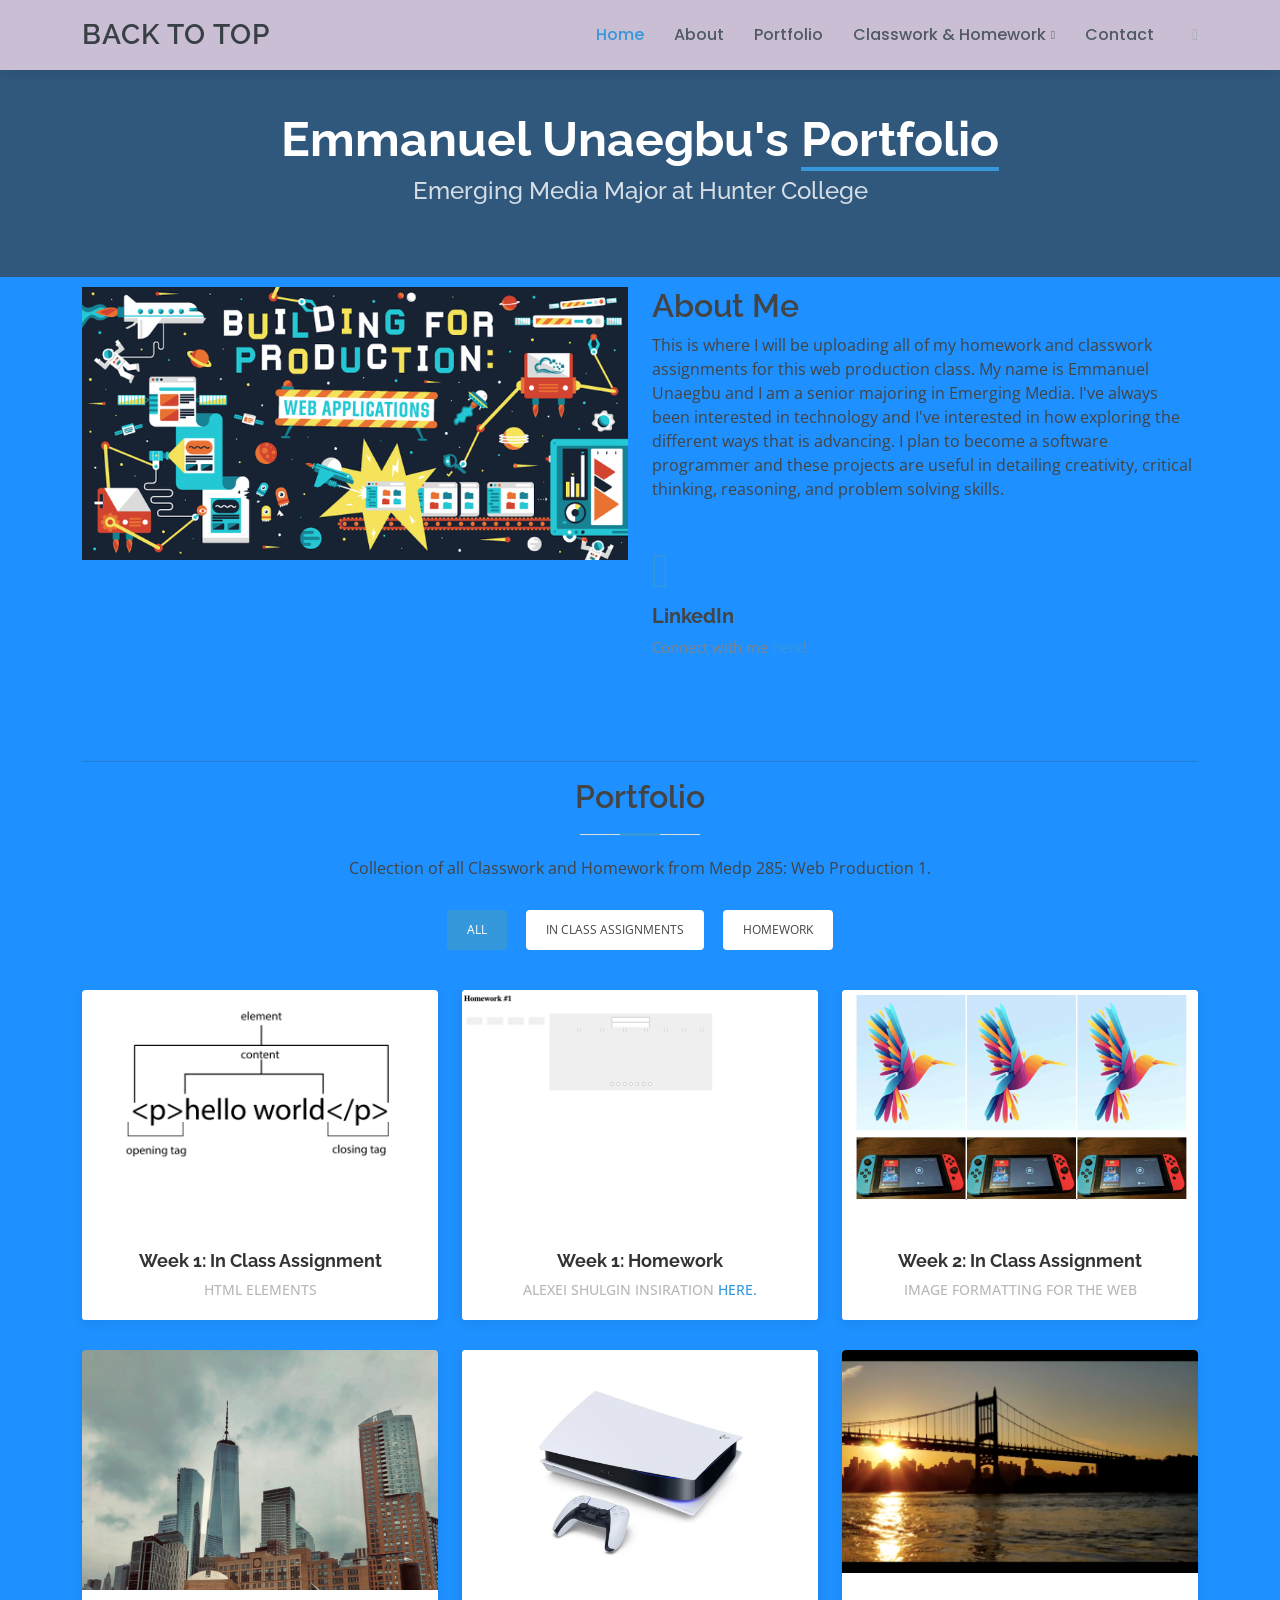
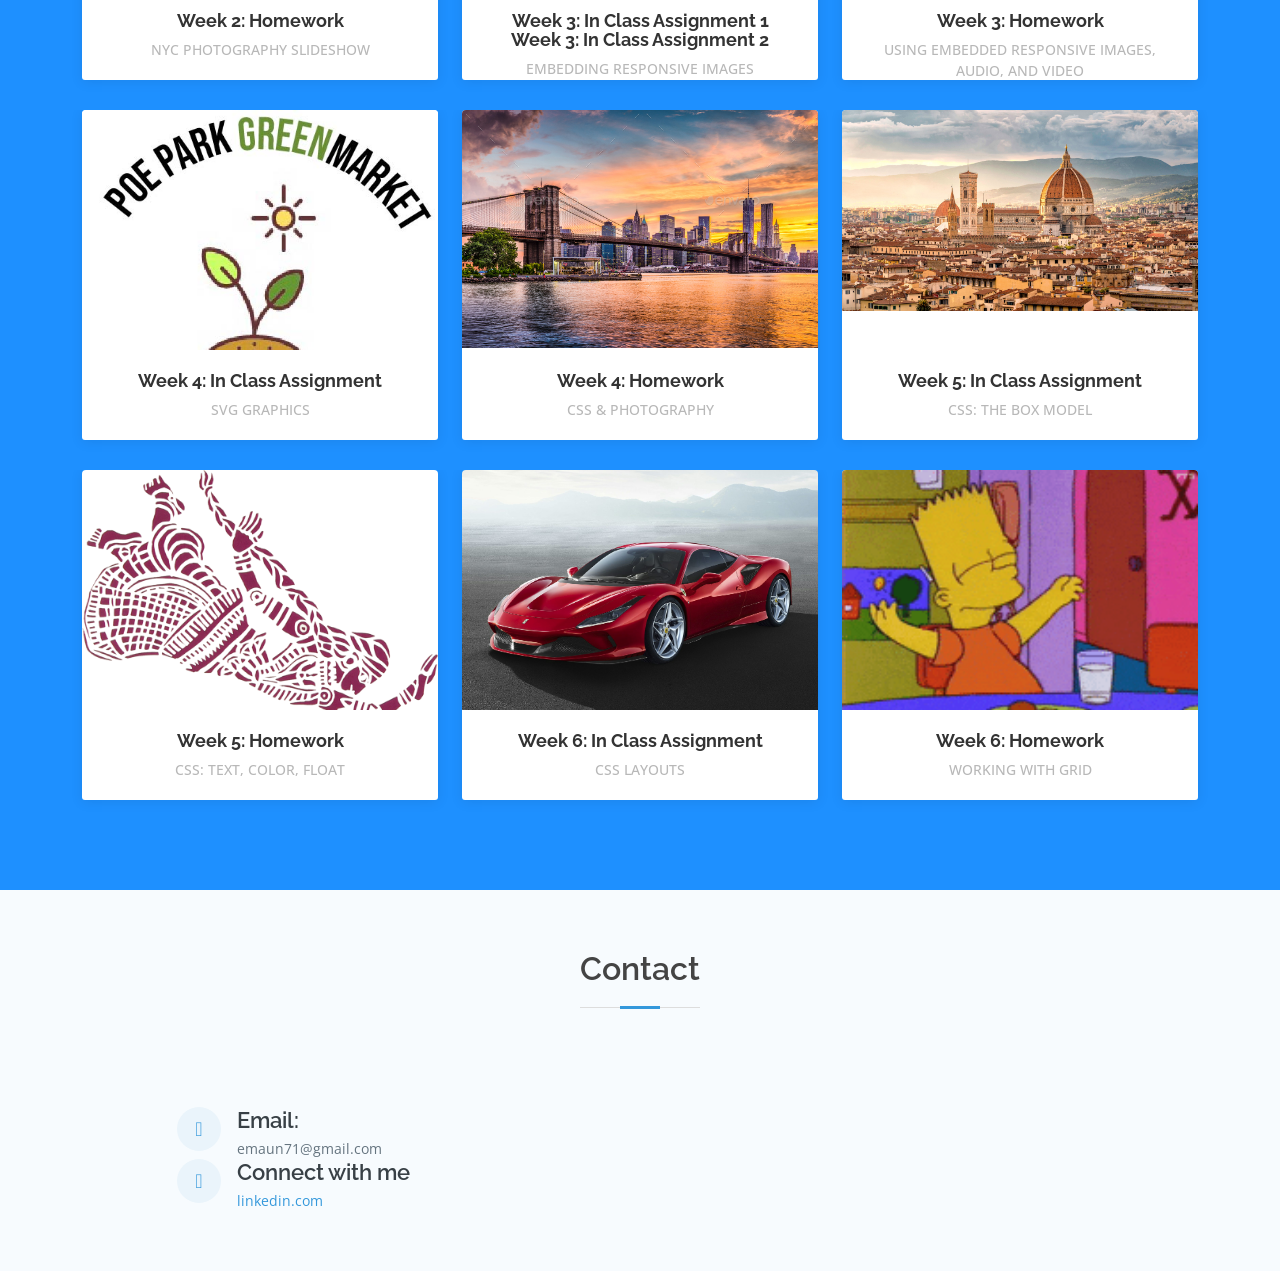
==== commit b44eeb6d: "Update index.html" ====
--- a/index.html
+++ b/index.html
@@ -367,20 +367,7 @@
             </div>
           </div>
 
-          <div class="col-lg-4 col-md-6 portfolio-item filter-class wow fadeInUp">
-            <div class="portfolio-wrap">
-              <figure>
-                <img src="img/Week8Class.JPG" class="img-fluid" alt="">
-                <a href="img/Week8Class.JPG" data-gallery="portfolioGallery" class="link-preview portfolio-lightbox" title="Preview"><i class="bx bx-plus"></i></a>
-                <a href="Week8Class.html" class="link-details" title="More Details"><i class="bx bx-link"></i></a>
-              </figure>
-
-              <div class="portfolio-info">
-                <h4><a href="Week8Class.html">Week 8: In Class Assignment</a></h4>
-                <p> Learning to add transitions to element</p>
-              </div>
-            </div>
-          </div>
+       
 
 
 
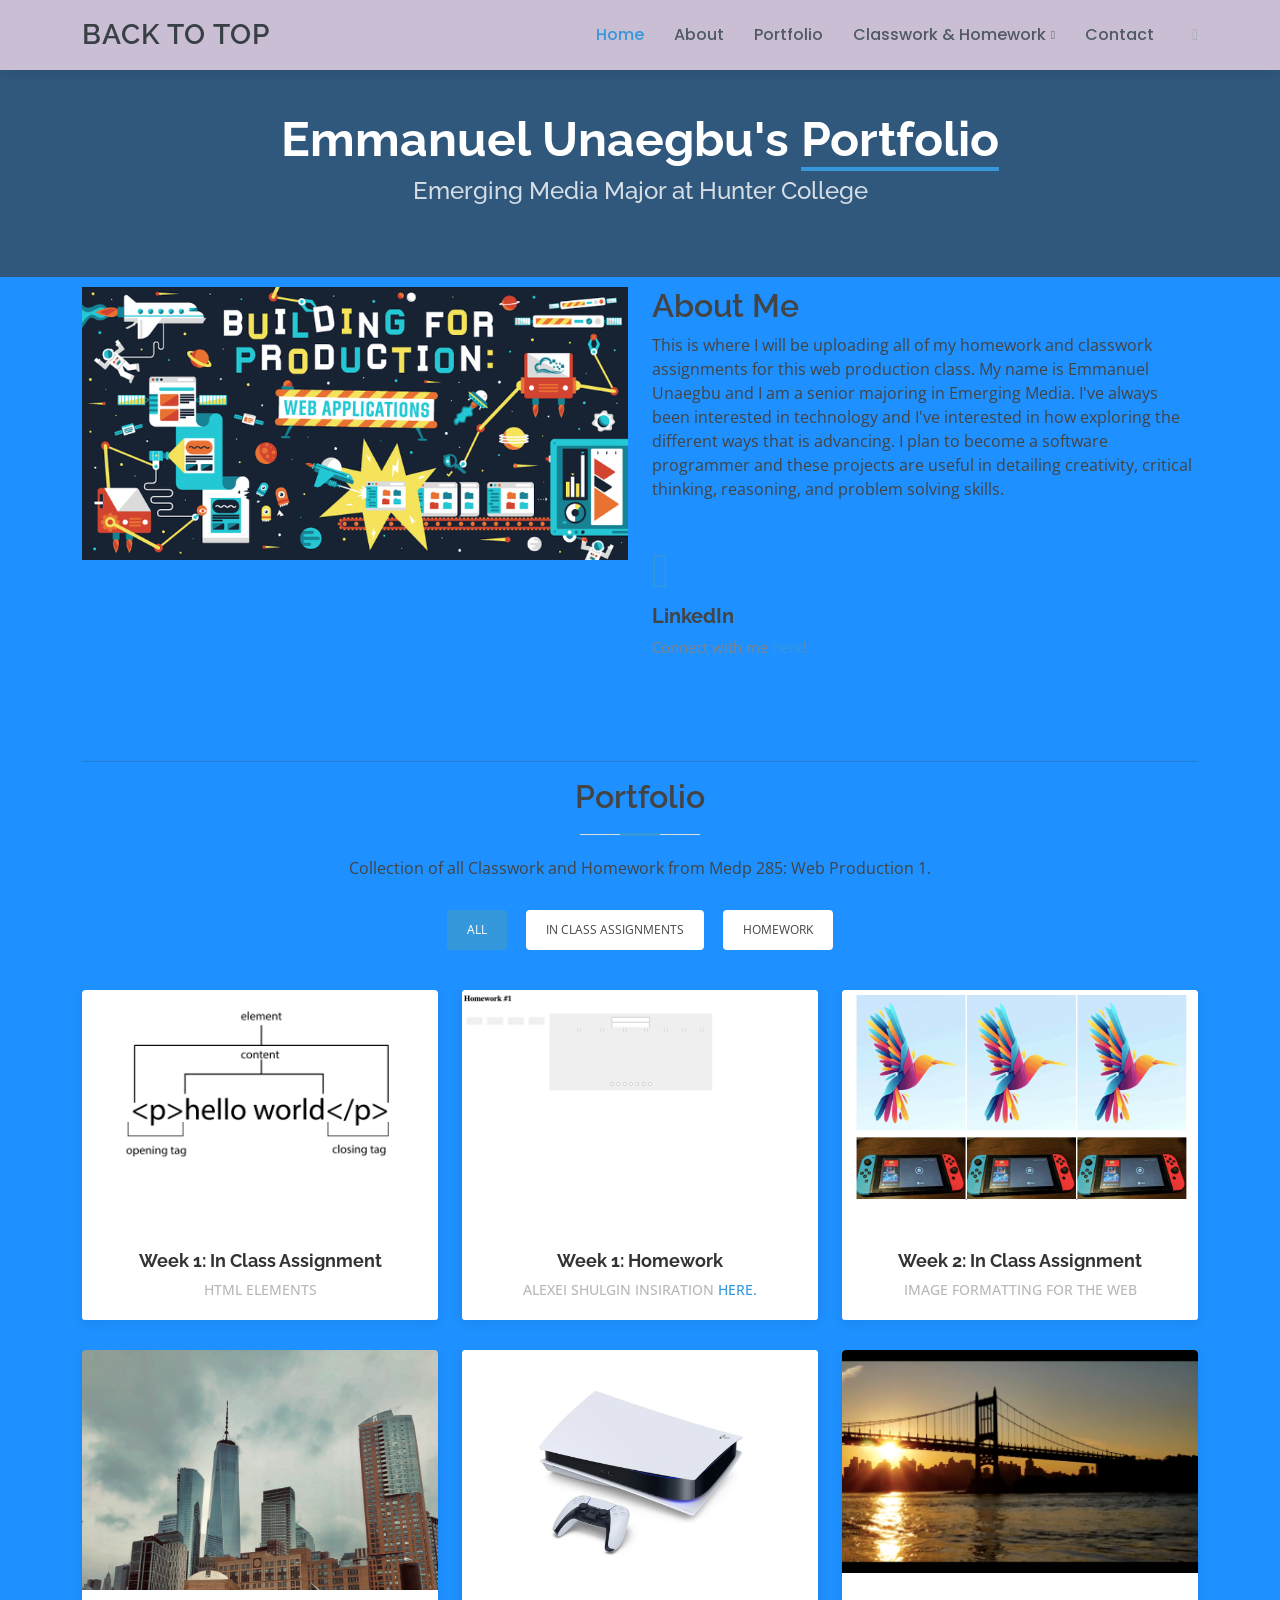
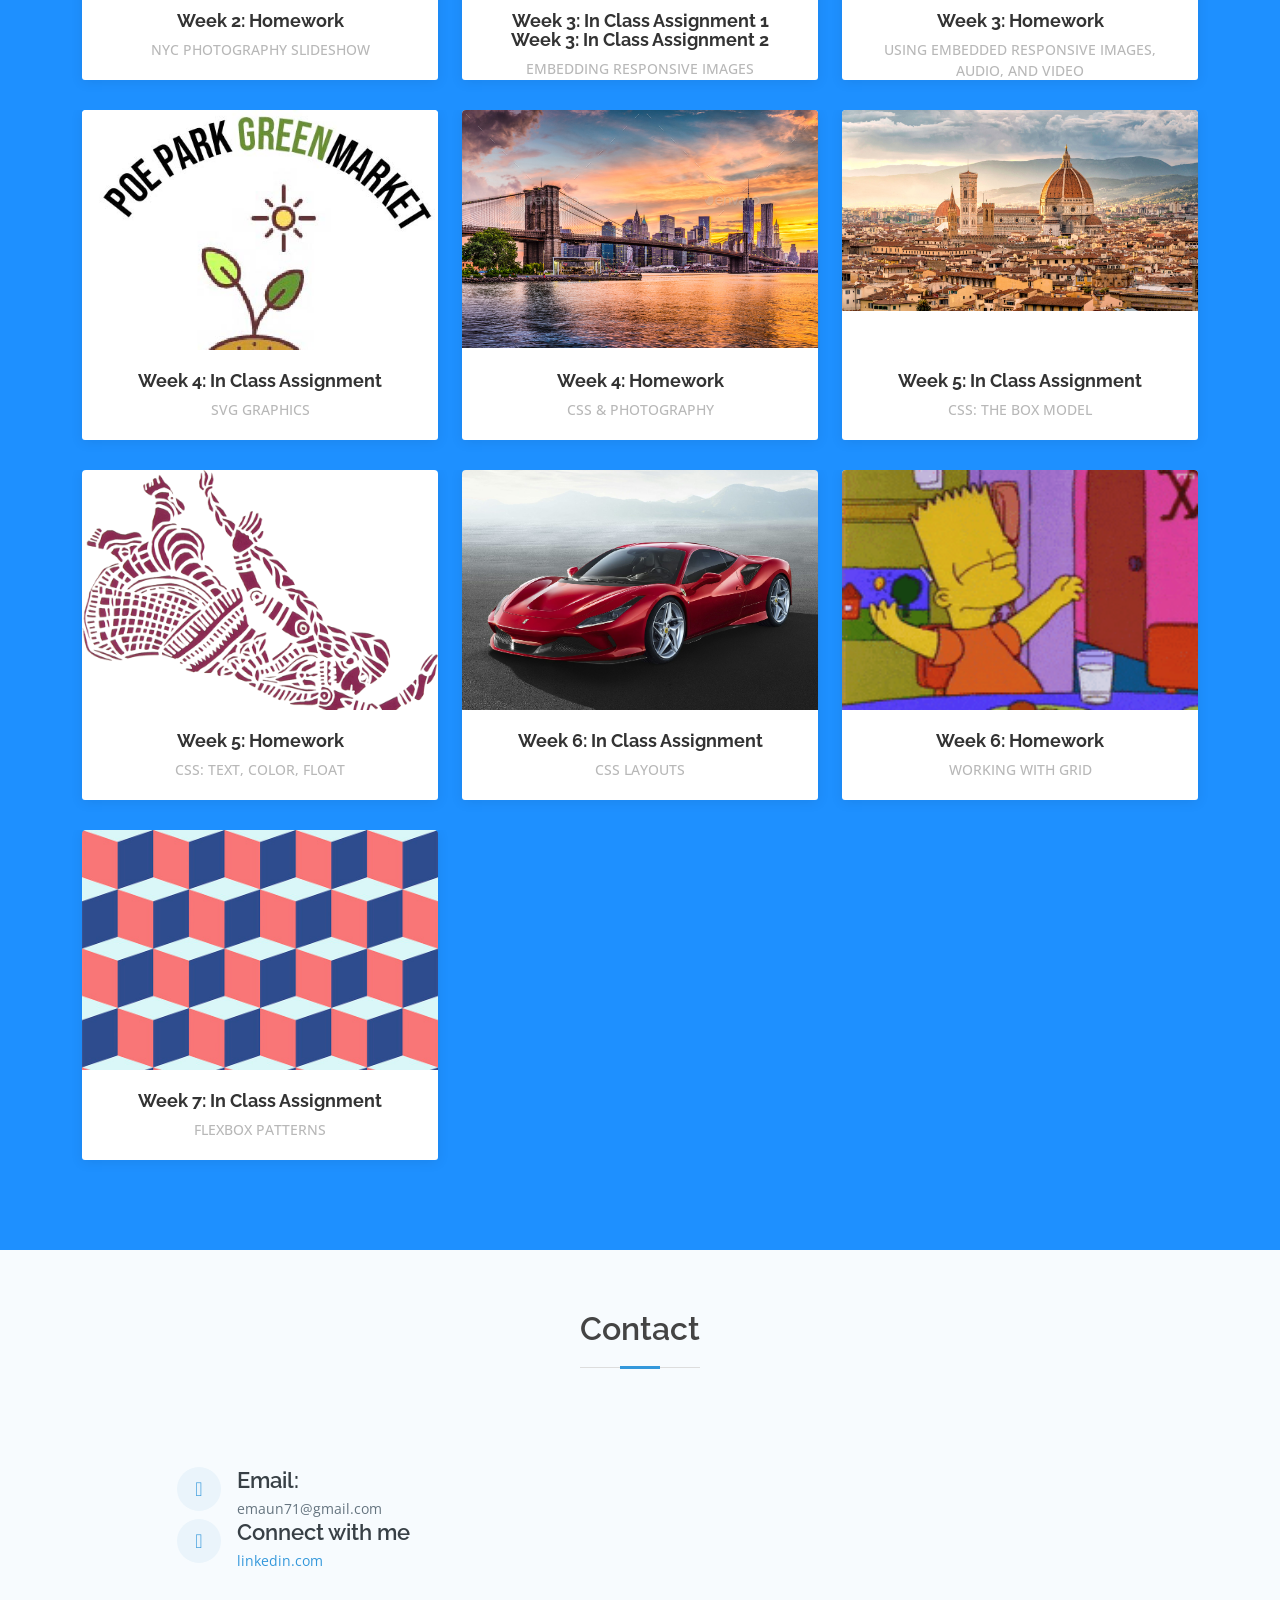
==== commit 3d9ecd09: "Update index.html" ====
--- a/index.html
+++ b/index.html
@@ -366,6 +366,21 @@
               </div>
             </div>
           </div>
+          
+           <div class="col-lg-4 col-md-6 portfolio-item filter-class wow fadeInUp">
+            <div class="portfolio-wrap">
+              <figure>
+                <img src="pattern.jpg" class="img-fluid" alt="">
+                <a href="pattern.jpg" data-gallery="portfolioGallery" class="link-preview portfolio-lightbox" title="Preview"><i class="bx bx-plus"></i></a>
+                <a href="CW7.html" class="link-details" title="More Details"><i class="bx bx-link"></i></a>
+              </figure>
+
+              <div class="portfolio-info">
+                <h4><a href="CW7.html">Week 7: In Class Assignment</a></h4>
+                <p> Flexbox Patterns</p>
+              </div>
+            </div>
+          </div>
 
        
 
